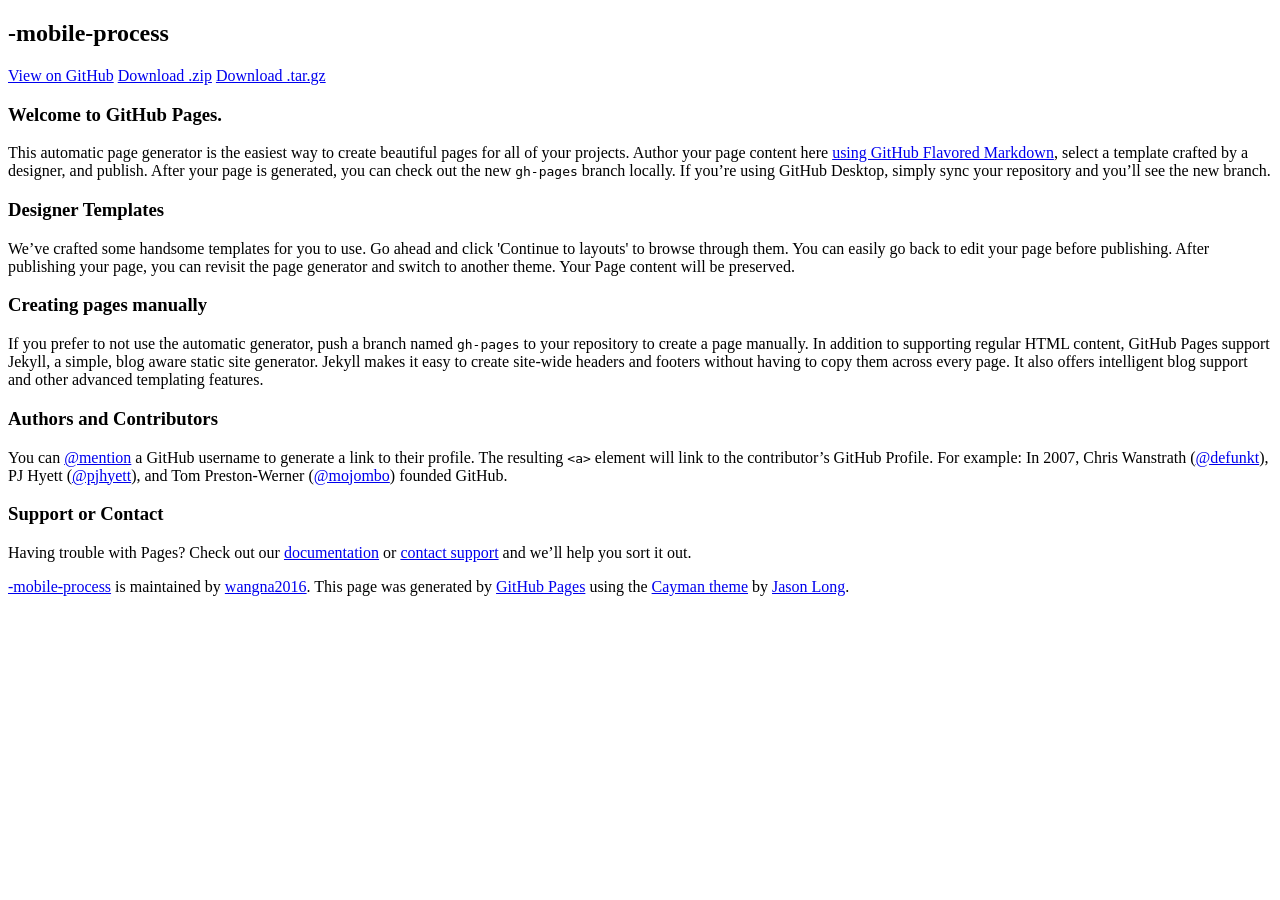
==== index.html @ 0b8f9140 "Create gh-pages branch via GitHub" ====
<!DOCTYPE html>
<html lang="en-us">
  <head>
    <meta charset="UTF-8">
    <title>-mobile-process by wangna2016</title>
    <meta name="viewport" content="width=device-width, initial-scale=1">
    <link rel="stylesheet" type="text/css" href="stylesheets/normalize.css" media="screen">
    <link href='https://fonts.googleapis.com/css?family=Open+Sans:400,700' rel='stylesheet' type='text/css'>
    <link rel="stylesheet" type="text/css" href="stylesheets/stylesheet.css" media="screen">
    <link rel="stylesheet" type="text/css" href="stylesheets/github-light.css" media="screen">
  </head>
  <body>
    <section class="page-header">
      <h1 class="project-name">-mobile-process</h1>
      <h2 class="project-tagline"></h2>
      <a href="https://github.com/wangna2016/-mobile-process" class="btn">View on GitHub</a>
      <a href="https://github.com/wangna2016/-mobile-process/zipball/master" class="btn">Download .zip</a>
      <a href="https://github.com/wangna2016/-mobile-process/tarball/master" class="btn">Download .tar.gz</a>
    </section>

    <section class="main-content">
      <h3>
<a id="welcome-to-github-pages" class="anchor" href="#welcome-to-github-pages" aria-hidden="true"><span aria-hidden="true" class="octicon octicon-link"></span></a>Welcome to GitHub Pages.</h3>

<p>This automatic page generator is the easiest way to create beautiful pages for all of your projects. Author your page content here <a href="https://guides.github.com/features/mastering-markdown/">using GitHub Flavored Markdown</a>, select a template crafted by a designer, and publish. After your page is generated, you can check out the new <code>gh-pages</code> branch locally. If you’re using GitHub Desktop, simply sync your repository and you’ll see the new branch.</p>

<h3>
<a id="designer-templates" class="anchor" href="#designer-templates" aria-hidden="true"><span aria-hidden="true" class="octicon octicon-link"></span></a>Designer Templates</h3>

<p>We’ve crafted some handsome templates for you to use. Go ahead and click 'Continue to layouts' to browse through them. You can easily go back to edit your page before publishing. After publishing your page, you can revisit the page generator and switch to another theme. Your Page content will be preserved.</p>

<h3>
<a id="creating-pages-manually" class="anchor" href="#creating-pages-manually" aria-hidden="true"><span aria-hidden="true" class="octicon octicon-link"></span></a>Creating pages manually</h3>

<p>If you prefer to not use the automatic generator, push a branch named <code>gh-pages</code> to your repository to create a page manually. In addition to supporting regular HTML content, GitHub Pages support Jekyll, a simple, blog aware static site generator. Jekyll makes it easy to create site-wide headers and footers without having to copy them across every page. It also offers intelligent blog support and other advanced templating features.</p>

<h3>
<a id="authors-and-contributors" class="anchor" href="#authors-and-contributors" aria-hidden="true"><span aria-hidden="true" class="octicon octicon-link"></span></a>Authors and Contributors</h3>

<p>You can <a href="https://help.github.com/articles/basic-writing-and-formatting-syntax/#mentioning-users-and-teams" class="user-mention">@mention</a> a GitHub username to generate a link to their profile. The resulting <code>&lt;a&gt;</code> element will link to the contributor’s GitHub Profile. For example: In 2007, Chris Wanstrath (<a href="https://github.com/defunkt" class="user-mention">@defunkt</a>), PJ Hyett (<a href="https://github.com/pjhyett" class="user-mention">@pjhyett</a>), and Tom Preston-Werner (<a href="https://github.com/mojombo" class="user-mention">@mojombo</a>) founded GitHub.</p>

<h3>
<a id="support-or-contact" class="anchor" href="#support-or-contact" aria-hidden="true"><span aria-hidden="true" class="octicon octicon-link"></span></a>Support or Contact</h3>

<p>Having trouble with Pages? Check out our <a href="https://help.github.com/pages">documentation</a> or <a href="https://github.com/contact">contact support</a> and we’ll help you sort it out.</p>

      <footer class="site-footer">
        <span class="site-footer-owner"><a href="https://github.com/wangna2016/-mobile-process">-mobile-process</a> is maintained by <a href="https://github.com/wangna2016">wangna2016</a>.</span>

        <span class="site-footer-credits">This page was generated by <a href="https://pages.github.com">GitHub Pages</a> using the <a href="https://github.com/jasonlong/cayman-theme">Cayman theme</a> by <a href="https://twitter.com/jasonlong">Jason Long</a>.</span>
      </footer>

    </section>

  
  </body>
</html>
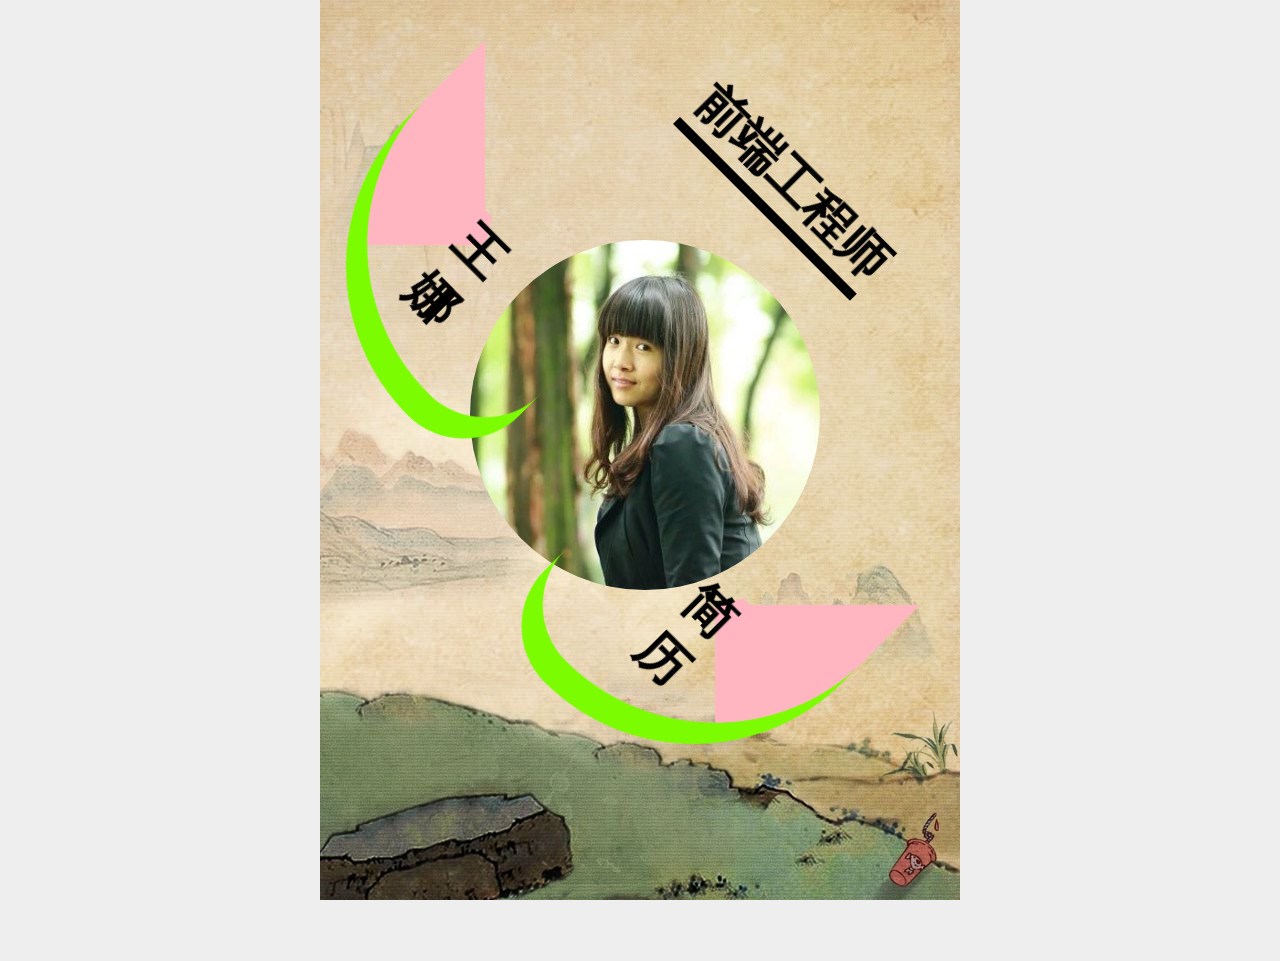
==== commit cc0b3939: "my mobile" ====
--- a/index.html
+++ b/index.html
@@ -1,57 +1,120 @@
 <!DOCTYPE html>
-<html lang="en-us">
-  <head>
+<html>
+<head lang="en">
     <meta charset="UTF-8">
-    <title>-mobile-process by wangna2016</title>
-    <meta name="viewport" content="width=device-width, initial-scale=1">
-    <link rel="stylesheet" type="text/css" href="stylesheets/normalize.css" media="screen">
-    <link href='https://fonts.googleapis.com/css?family=Open+Sans:400,700' rel='stylesheet' type='text/css'>
-    <link rel="stylesheet" type="text/css" href="stylesheets/stylesheet.css" media="screen">
-    <link rel="stylesheet" type="text/css" href="stylesheets/github-light.css" media="screen">
-  </head>
-  <body>
-    <section class="page-header">
-      <h1 class="project-name">-mobile-process</h1>
-      <h2 class="project-tagline"></h2>
-      <a href="https://github.com/wangna2016/-mobile-process" class="btn">View on GitHub</a>
-      <a href="https://github.com/wangna2016/-mobile-process/zipball/master" class="btn">Download .zip</a>
-      <a href="https://github.com/wangna2016/-mobile-process/tarball/master" class="btn">Download .tar.gz</a>
-    </section>
+    <meta name="viewport"
+          content="width=device-width, user-scalable=no, initial-scale=1.0, maximum-scale=1.0, minimum-scale=1.0"/>
+    <meta name="format-detection" content="telephone=no"/>
+    <meta name="apple-mobile-web-app-capable" content="yes"/>
+    <meta name="apple-mobile-web-app-status-bar-style" content="black-translucent"/>
 
-    <section class="main-content">
-      <h3>
-<a id="welcome-to-github-pages" class="anchor" href="#welcome-to-github-pages" aria-hidden="true"><span aria-hidden="true" class="octicon octicon-link"></span></a>Welcome to GitHub Pages.</h3>
+    <title>王娜简历</title>
 
-<p>This automatic page generator is the easiest way to create beautiful pages for all of your projects. Author your page content here <a href="https://guides.github.com/features/mastering-markdown/">using GitHub Flavored Markdown</a>, select a template crafted by a designer, and publish. After your page is generated, you can check out the new <code>gh-pages</code> branch locally. If you’re using GitHub Desktop, simply sync your repository and you’ll see the new branch.</p>
+    <link rel="stylesheet" href="css/swiper.min.css"/>
+    <link rel="stylesheet" href="css/reset.min.css"/>
+    <link rel="stylesheet" href="css/wn.css"/>
+</head>
+<body>
+<div class="musicBox">
+    <div class="music musicMove" id="music">
+        <audio src="audio/beyond.mp3" preload="none" loop id="musicAudio"/>
+    </div>
+</div>
 
-<h3>
-<a id="designer-templates" class="anchor" href="#designer-templates" aria-hidden="true"><span aria-hidden="true" class="octicon octicon-link"></span></a>Designer Templates</h3>
+<section class="swiper-container">
+    <div class="swiper-wrapper">
+        <div class="swiper-slide page1" >
 
-<p>We’ve crafted some handsome templates for you to use. Go ahead and click 'Continue to layouts' to browse through them. You can easily go back to edit your page before publishing. After publishing your page, you can revisit the page generator and switch to another theme. Your Page content will be preserved.</p>
+            <div ><img src="img/myPicture.jpg" alt=""/></div>
+            <div ><p>王娜</p></div>
+            <div ><p>简历</p></div>
+            <div ><p>前端工程师</p></div>
+        </div>
+        <div class="swiper-slide page2" >
+            <div ><h2>个人资料</h2>
+                <p>年龄:27</p>
+                <p>手机:18911036549</p>
+                <p>邮箱:wangnasss@126.com</p>
+                <p>地址:河南省鹿邑县</p>
+            </div>
+            <div ><h2>教育背景</h2>
+                <p>时间:2007.09-2011.06</p>
+                <p>学校：华北水利水电大学</p>
+                <p>专业：工程力学</p>
+                <p>学历：本科</p>
+            </div>
+            <div ><h2>求职意向</h2>
+                <p>工作性质：全职</p>
+                <p>期望职业：WEB前段开发师</p>
+                <p>工作地点：北京</p>
+                <p>期望薪资：16k</p>
+            </div>
 
-<h3>
-<a id="creating-pages-manually" class="anchor" href="#creating-pages-manually" aria-hidden="true"><span aria-hidden="true" class="octicon octicon-link"></span></a>Creating pages manually</h3>
+        </div>
+        <div class="swiper-slide page3" >
+            <div >
+                <h2>工作经验</h2>
+                <h2>2011.07-至今</h2>
+                <h2>北京建筑设计院研究员有限公司</h2>
+                <h2>WEB前端工程师</h2>
+            </div>
+                <div>
+                    <p>1.近期项目：</p>
+                <p>1）院内员工满意度调查网站</p>
+                <p>项目描述：该网站针对院内职工对各个所里工作生活包括娱乐健身等多方面的满意度调查</p>
+                <p>工作职责：与设计师合作，根据设计稿布局页面，配合后台完成数据的接口，以及调查结果数据的收集工作</p>
+                </div>
+            </div>
+            <!--<div ><h2>个人技能</h2>
+                <p>1.熟练运用html和css，包括移动端常用的H5和css3</p>
+                <p>2.熟练运用Javascript，可以用原生js写事件库动画库等，并处理IE等非标准浏览器的兼容问题</p>
+                <p>3.熟练运用JQuery库,zepTo等插件，通过部分源码的查看更加加深了对它们的理解</p>
+                <p>4.熟练掌握JS中面向对象的继承、封装、单例模式、工程模式、原型链模式，坚持降低程序耦合度、提高代码复用性的编程理念，使代码高度模块化</p>
 
-<p>If you prefer to not use the automatic generator, push a branch named <code>gh-pages</code> to your repository to create a page manually. In addition to supporting regular HTML content, GitHub Pages support Jekyll, a simple, blog aware static site generator. Jekyll makes it easy to create site-wide headers and footers without having to copy them across every page. It also offers intelligent blog support and other advanced templating features.</p>
+                <p>5.熟练运用ajax技术处理后台数据，熟悉浏览器和服务器交互机制</p>
+                <p>掌握gulp、less、express、promise、webpack、restful的使用</p>
+                <p>掌握angular.js、react、node.js</p>
+            </div>-->
 
-<h3>
-<a id="authors-and-contributors" class="anchor" href="#authors-and-contributors" aria-hidden="true"><span aria-hidden="true" class="octicon octicon-link"></span></a>Authors and Contributors</h3>
 
-<p>You can <a href="https://help.github.com/articles/basic-writing-and-formatting-syntax/#mentioning-users-and-teams" class="user-mention">@mention</a> a GitHub username to generate a link to their profile. The resulting <code>&lt;a&gt;</code> element will link to the contributor’s GitHub Profile. For example: In 2007, Chris Wanstrath (<a href="https://github.com/defunkt" class="user-mention">@defunkt</a>), PJ Hyett (<a href="https://github.com/pjhyett" class="user-mention">@pjhyett</a>), and Tom Preston-Werner (<a href="https://github.com/mojombo" class="user-mention">@mojombo</a>) founded GitHub.</p>
+        <div class="swiper-slide page4" >
+        <div ><h2>自我评价</h2></div>
+            <div >
+            <h3>性格:<p>性格开朗，易于与他人合作，积极向上，一直坚信态度决定一切！</p>
 
-<h3>
-<a id="support-or-contact" class="anchor" href="#support-or-contact" aria-hidden="true"><span aria-hidden="true" class="octicon octicon-link"></span></a>Support or Contact</h3>
+            </h3>
+            </div>
+            <div >
+            <h3>兴趣:
+             <p>爱好看书、旅游，大自然的美常常让我震撼，带着一颗感恩的心前行</p>
+            </h3>
+            </div>
+            <div >
+            <h3>自信:
+                <p>自信来自与不服输的态度和一直不曾停下的努力</p>
+            </h3>
+        </div>
 
-<p>Having trouble with Pages? Check out our <a href="https://help.github.com/pages">documentation</a> or <a href="https://github.com/contact">contact support</a> and we’ll help you sort it out.</p>
 
-      <footer class="site-footer">
-        <span class="site-footer-owner"><a href="https://github.com/wangna2016/-mobile-process">-mobile-process</a> is maintained by <a href="https://github.com/wangna2016">wangna2016</a>.</span>
 
-        <span class="site-footer-credits">This page was generated by <a href="https://pages.github.com">GitHub Pages</a> using the <a href="https://github.com/jasonlong/cayman-theme">Cayman theme</a> by <a href="https://twitter.com/jasonlong">Jason Long</a>.</span>
-      </footer>
 
-    </section>
 
-  
-  </body>
-</html>
+
+
+
+
+
+
+
+    </div>
+
+    <div class="swiper-button-prev"></div>
+    <div class="swiper-button-next"></div>
+        </div>
+</section>
+
+<script type="text/javascript " src="js/swiper.min.js"></script>
+<script type="text/javascript " src="js/fastclick.min.js"></script>
+<script type="text/javascript" src="js/wn.js"></script>
+</body>
+</html>
--- a/css/wn.css
+++ b/css/wn.css
@@ -0,0 +1,488 @@
+@charset "utf-8";
+html,body{
+    width: 100%;
+    height: 100%;
+    overflow: hidden;
+    background: #eeeeee;
+}
+html{
+    font-size:100px;
+}
+.swiper-container{
+    background: lightgray;
+}
+.swiper-container,.swiper-container .swiper-wrapper,.swiper-container .swiper-wrapper .swiper-slide{
+    height: 100%;
+}
+.musicBox{
+    position: relative;
+    width: 100%;
+
+}
+.music{
+    display: none;
+    position: absolute;
+    top: .2rem;
+    right: .3rem;
+    width: .6rem;
+    height: .6rem;
+    z-index: 1000;
+    background: url("../audio/music.svg") no-repeat;
+    background-size:100% 100% ;
+    background-opacity:0.5;
+}
+.musicMove{
+    -webkit-animation: musicMove .5s linear infinite both;
+    animation: musicMove .5s linear infinite both;
+
+}
+@-webkit-keyframes musicMove {
+    0%{
+        -webkit-transform:rotate(0deg);
+        transform:rotate(0deg);
+    }
+
+    100%{
+        -webkit-transform:rotate(360deg);
+        transform:rotate(360deg);
+    }
+}
+
+@keyframes musicMove {
+    0%{
+        -webkit-transform:rotate(0deg);
+        transform:rotate(0deg);
+    }
+
+    100%{
+        -webkit-transform:rotate(360deg);
+        transform:rotate(360deg);
+    }
+}
+
+.page1{
+    position: relative;
+    background: url("../img/bg1.jpg") no-repeat;
+    background-size: cover;
+
+}
+.page1 div,.page2 div,.page3 div,.page4 div{
+    position: absolute;
+
+}
+.page1 div p{
+    font-size:.5rem;
+    color:#000000 ;
+    font-weight: bolder;
+    text-align: left;
+}
+.page1 div:nth-child(1){
+    top:2.4rem;
+    left: 1.5rem;
+    width: 3.5rem;
+    height: 3.5rem;
+    opacity: 0;
+
+}
+.page1 div:nth-child(1) img{
+    width: 100%;
+    height: 100%;
+    border-radius: 50%;
+}
+.page1 div:nth-child(2),.page1 div:nth-child(3) {
+
+    width: 0.5rem;
+    height: 0.5rem;
+    vertical-align: middle;
+    border-top: 1.2rem solid transparent ;
+    border-bottom: 1.2rem solid transparent ;
+    opacity: 0;
+
+
+}
+.page1 div:nth-child(2){
+    top:1rem;
+    left: 0.2rem;
+    border-left:1.2rem solid lightpink ;
+    border-right:1.2rem solid transparent ;
+    border-bottom-left-radius: 80%;
+    border-bottom-right-radius: 30%;
+    box-shadow: 0  .3rem  0   lawngreen ;
+
+}
+.page1 div:nth-child(3){
+    bottom:1.5rem;
+    right: 1rem;
+    border-right:1.2rem solid lightpink ;
+    border-left:1.2rem solid transparent ;
+    border-bottom-left-radius: 30%;
+    border-bottom-right-radius: 80%;
+    box-shadow: 0 .3rem 0   lawngreen ;
+
+}
+.page1 div:nth-child(4){
+    top:.5rem;
+    right: 0.3rem;
+    width: 2.5rem;
+    box-shadow: 0 .1rem 0   #000000 ;
+    opacity: 0;
+}
+.page2{
+    position: relative;
+    width: 100%;
+    height: 100%;
+    background: url("../img/bg2.png") no-repeat center center lightgray;
+    background-size: cover;
+
+}
+.page2 div h2{
+    font-size:.3rem;
+    height:  .4rem;
+    line-height: .4rem;
+    color:red ;
+    font-weight: bolder;
+    text-align: center;
+}
+.page2 div p{
+    font-size:.25rem;
+    color:#000000 ;
+    height:  .4rem;
+    line-height: .4rem;
+    font-weight: 500;
+    text-indent: 1rem;
+}
+.page2 div{
+    position: absolute;
+    height: 3rem;
+
+}
+.page2 div:nth-child(1){
+    top: .5rem;
+    left: 0rem;
+
+}
+.page2 div:nth-child(2){
+    top: 3rem;
+    left: 1.5rem;
+
+}
+
+.page2 div:nth-child(3){
+
+    top: 6rem;
+    left: 1rem;
+}
+
+.page3{
+    position: relative;
+    width: 100%;
+    height: 100%;
+    background: url("../img/bg3.png") no-repeat center center lightgray;
+    background-size: cover;
+
+}
+.page3 div h2{
+    font-size:.3rem;
+    height:  .4rem;
+    line-height: .4rem;
+    color:red ;
+    font-weight: bolder;
+    text-align: center;
+}
+.page3 div p{
+    font-size:.25rem;
+    color:#000000 ;
+    width: 4.2rem;
+
+    line-height: .4rem;
+
+    font-weight: 500;
+    text-indent: 1rem;
+}
+.page3 div{
+    position: absolute;
+
+
+}
+.page3 div:nth-child(1){
+    top: 1rem;
+    left: 1rem;
+
+}
+.page3 div:nth-child(2){
+    top: 3rem;
+    left: 1.5rem;
+
+}
+.page3 div:nth-child(3){
+    top: 5rem;
+    left: 3rem;
+
+}
+
+.page4{
+    position: relative;
+    width: 100%;
+    height: 100%;
+    background: url("../img/bg2.jpg") no-repeat center center lightgray;
+    background-size: cover;
+
+}
+.page4 div{
+    position: absolute;
+}
+
+.page4 div:nth-child(1){
+    top: 1rem;
+    left: 1rem;
+
+}
+
+.page4 div:nth-child(2){
+    top: 4rem;
+    left: 2rem;
+
+}
+.page4 div h2{
+    font-size:.4rem;
+    height:  .5rem;
+    line-height: .5rem;
+    color:red ;
+    font-weight: bolder;
+    text-align: center;
+}
+.page4 div h3{
+    font-size:.3rem;
+
+    color:blue;
+    font-weight: bolder;
+    text-align: center;
+}
+.page4 div h3 p{
+    font-size:.25rem;
+    color:#000000 ;
+    width: 3rem;
+
+    line-height: .4rem;
+
+    font-weight: 500;
+    text-indent: 1rem;
+}
+.page4 div{
+    position: absolute;
+
+
+}
+.page4 div:nth-child(1){
+    top: 1rem;
+    left: 1rem;
+
+}
+.page4 div:nth-child(2){
+    top: 3rem;
+    left: 1.5rem;
+
+}
+.page4 div:nth-child(3){
+    top: 6rem;
+    left: 2rem;
+
+}
+.page4 div:nth-child(4){
+    top: 8rem;
+    left: 3rem;
+
+}
+
+
+
+
+#page1 div:nth-child(1){
+    -webkit-animation: rotateIn 1s  both;
+    animation: rotateIn 1s both;
+}
+
+#page1 div:nth-child(2){
+    -webkit-animation: rollIn 1s .3s  both;
+    animation: rollIn 1s .3s both;
+}
+#page1 div:nth-child(3){
+    -webkit-animation: rollIn 1s .4s   both;
+    animation: rollIn 1s  .4s both;
+}
+#page1 div:nth-child(4){
+    -webkit-animation: rotateOutDownLeft 1s .5s  both;
+    animation: rotateOutDownLeft 1s .5s both;
+}
+
+#page2 div:nth-child(1){
+    -webkit-animation: rollIn1 1s  both;
+    animation: rollIn1 1s both;
+}
+
+#page2 div:nth-child(2){
+    -webkit-animation: rollIn1 1s .3s  both;
+    animation: rollIn1 1s .3s both;
+}
+#page2 div:nth-child(3){
+    -webkit-animation: rotateIn 1s   both;
+    animation: rotateIn 1s  both;
+}
+
+
+#page3 div:nth-child(1){
+    -webkit-animation: rollIn1 1s  both;
+    animation: rollIn1 1s both;
+}
+
+#page3 div:nth-child(2){
+    -webkit-animation: rotateIn 1s .3s  both;
+    animation: rotateIn 1s .3s both;
+}
+
+#page4 div:nth-child(1){
+    -webkit-animation: rollIn1 1s  both;
+    animation: rollIn1 1s both;
+}
+
+#page4 div:nth-child(2){
+    -webkit-animation: rotateIn 1s .3s  both;
+    animation: rotateIn 1s .3s both;
+}
+#page4 div:nth-child(3),#page4 div:nth-child(3){
+    -webkit-animation: rotateIn 1s   both;
+    animation: rotateIn 1s  both;
+}
+
+
+
+
+@-webkit-keyframes rotateIn {
+    from {
+        -webkit-transform-origin: center;
+        transform-origin: center;
+        -webkit-transform: rotate3d(0, 0, 1, -200deg);
+        transform: rotate3d(0, 0, 1, -200deg);
+        opacity: 0;
+    }
+
+    to {
+        -webkit-transform-origin: center;
+        transform-origin: center;
+        -webkit-transform: none;
+        transform: none;
+        opacity: 1;
+    }
+}
+
+@keyframes rotateIn {
+    from {
+        -webkit-transform-origin: center;
+        transform-origin: center;
+        -webkit-transform: rotate3d(0, 0, 1, -200deg);
+        transform: rotate3d(0, 0, 1, -200deg);
+        opacity: 0;
+    }
+
+    to {
+        -webkit-transform-origin: center;
+        transform-origin: center;
+        -webkit-transform: none;
+        transform: none;
+        opacity: 1;
+    }
+}
+
+
+@-webkit-keyframes rollIn {
+    from {
+        opacity: 0;
+        -webkit-transform: translate3d(-100%, 0, 0) rotate3d(0, 0, 1, -120deg);
+        transform: translate3d(-100%, 0, 0) rotate3d(0, 0, 1, -120deg);
+    }
+
+    to {
+        opacity: 1;
+        -webkit-transform: rotate3d(0, 0, 1, 45deg);
+        transform:  rotate3d(0, 0, 1, 45deg);
+    }
+}
+
+@keyframes rollIn {
+    from {
+        opacity: 0;
+        -webkit-transform: translate3d(-100%, 0, 0) rotate3d(0, 0, 1, -120deg);
+        transform: translate3d(-100%, 0, 0) rotate3d(0, 0, 1, -120deg);
+    }
+
+    to {
+        opacity: 1;
+        -webkit-transform: rotate3d(0, 0, 1, 45deg);
+        transform: rotate3d(0, 0, 1, 45deg);
+    }
+}
+
+@-webkit-keyframes rollIn1 {
+    from {
+        opacity: 0;
+        -webkit-transform: translate3d(-100%, 0, 0) rotate3d(0, 0, 1, -120deg);
+        transform: translate3d(-100%, 0, 0) rotate3d(0, 0, 1, -120deg);
+    }
+
+    to {
+        opacity: 1;
+        -webkit-transform: rotate3d(0, 0, 1, -30deg);
+        transform:  rotate3d(0, 0, 1, -30deg);
+    }
+}
+
+@keyframes rollIn1 {
+    from {
+        opacity: 0;
+        -webkit-transform: translate3d(-100%, 0, 0) rotate3d(0, 0, 1, -120deg);
+        transform: translate3d(-100%, 0, 0) rotate3d(0, 0, 1, -120deg);
+    }
+
+    to {
+        opacity: 1;
+        -webkit-transform: rotate3d(0, 0, 1, -30deg);
+        transform: rotate3d(0, 0, 1, -30deg);
+    }
+}
+
+@-webkit-keyframes rotateOutDownLeft {
+    from {
+        -webkit-transform-origin: left bottom;
+        -webkit-transform: rotate3d(0, 0, 1, -30deg);
+        transform-origin: left bottom;
+        opacity: 0.5;
+    }
+
+    to {
+        -webkit-transform-origin: left bottom;
+        transform-origin: left bottom;
+        -webkit-transform: rotate3d(0, 0, 1, 45deg);
+        transform: rotate3d(0, 0, 1, 45deg);
+        opacity: 1;
+    }
+}
+
+@keyframes rotateOutDownLeft {
+    from {
+        -webkit-transform-origin: left bottom;
+        -webkit-transform: rotate3d(0, 0, 1, -30deg);
+        transform-origin: left bottom;
+        opacity: 0.5;;
+    }
+
+    to {
+        -webkit-transform-origin: left bottom;
+        transform-origin: left bottom;
+        -webkit-transform: rotate3d(0, 0, 1, 45deg);
+        transform: rotate3d(0, 0, 1, 45deg);
+        opacity: 1;
+    }
+}
+
+
+
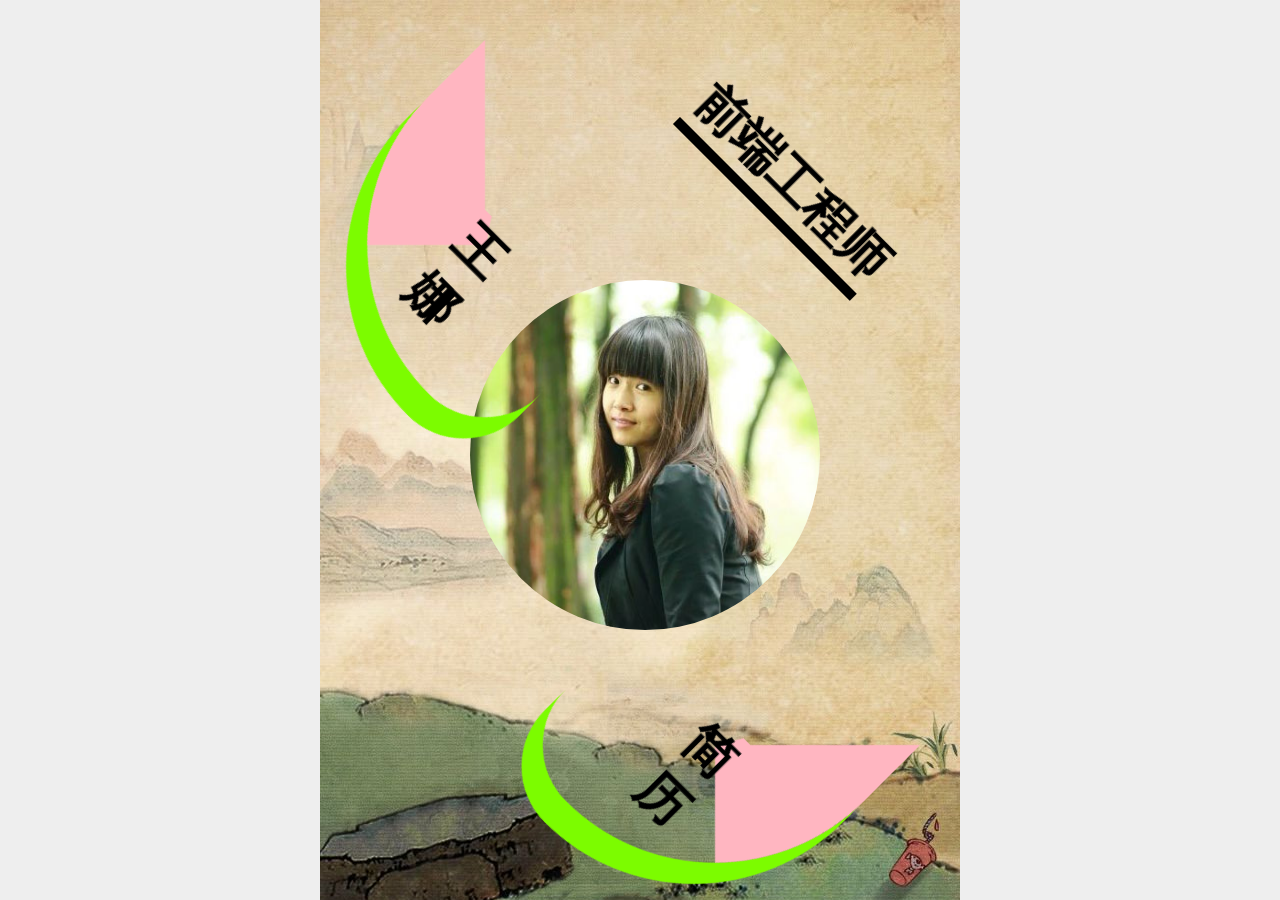
==== commit 76530a53: "Update index.html" ====
--- a/index.html
+++ b/index.html
@@ -108,8 +108,7 @@
 
     </div>
 
-    <div class="swiper-button-prev"></div>
-    <div class="swiper-button-next"></div>
+    
         </div>
 </section>
 
@@ -117,4 +116,4 @@
 <script type="text/javascript " src="js/fastclick.min.js"></script>
 <script type="text/javascript" src="js/wn.js"></script>
 </body>
-</html>+</html>
--- a/css/wn.css
+++ b/css/wn.css
@@ -77,7 +77,7 @@
     text-align: left;
 }
 .page1 div:nth-child(1){
-    top:2.4rem;
+    top:2.8rem;
     left: 1.5rem;
     width: 3.5rem;
     height: 3.5rem;
@@ -111,7 +111,7 @@
 
 }
 .page1 div:nth-child(3){
-    bottom:1.5rem;
+    top:6rem;
     right: 1rem;
     border-right:1.2rem solid lightpink ;
     border-left:1.2rem solid transparent ;
@@ -210,7 +210,7 @@
 
 }
 .page3 div:nth-child(2){
-    top: 3rem;
+    top: 4rem;
     left: 1.5rem;
 
 }
@@ -279,18 +279,18 @@
 
 }
 .page4 div:nth-child(2){
-    top: 3rem;
-    left: 1.5rem;
+    top: 2rem;
+    left: 2.5rem;
 
 }
 .page4 div:nth-child(3){
+    top: 4rem;
+    left: 1rem;
+
+}
+.page4 div:nth-child(4){
     top: 6rem;
-    left: 2rem;
-
-}
-.page4 div:nth-child(4){
-    top: 8rem;
-    left: 3rem;
+    left: 2.5rem;
 
 }
 
@@ -345,11 +345,8 @@
     animation: rollIn1 1s both;
 }
 
-#page4 div:nth-child(2){
-    -webkit-animation: rotateIn 1s .3s  both;
-    animation: rotateIn 1s .3s both;
-}
-#page4 div:nth-child(3),#page4 div:nth-child(3){
+
+#page4 div:nth-child(2),#page4 div:nth-child(3),#page4 div:nth-child(4){
     -webkit-animation: rotateIn 1s   both;
     animation: rotateIn 1s  both;
 }
